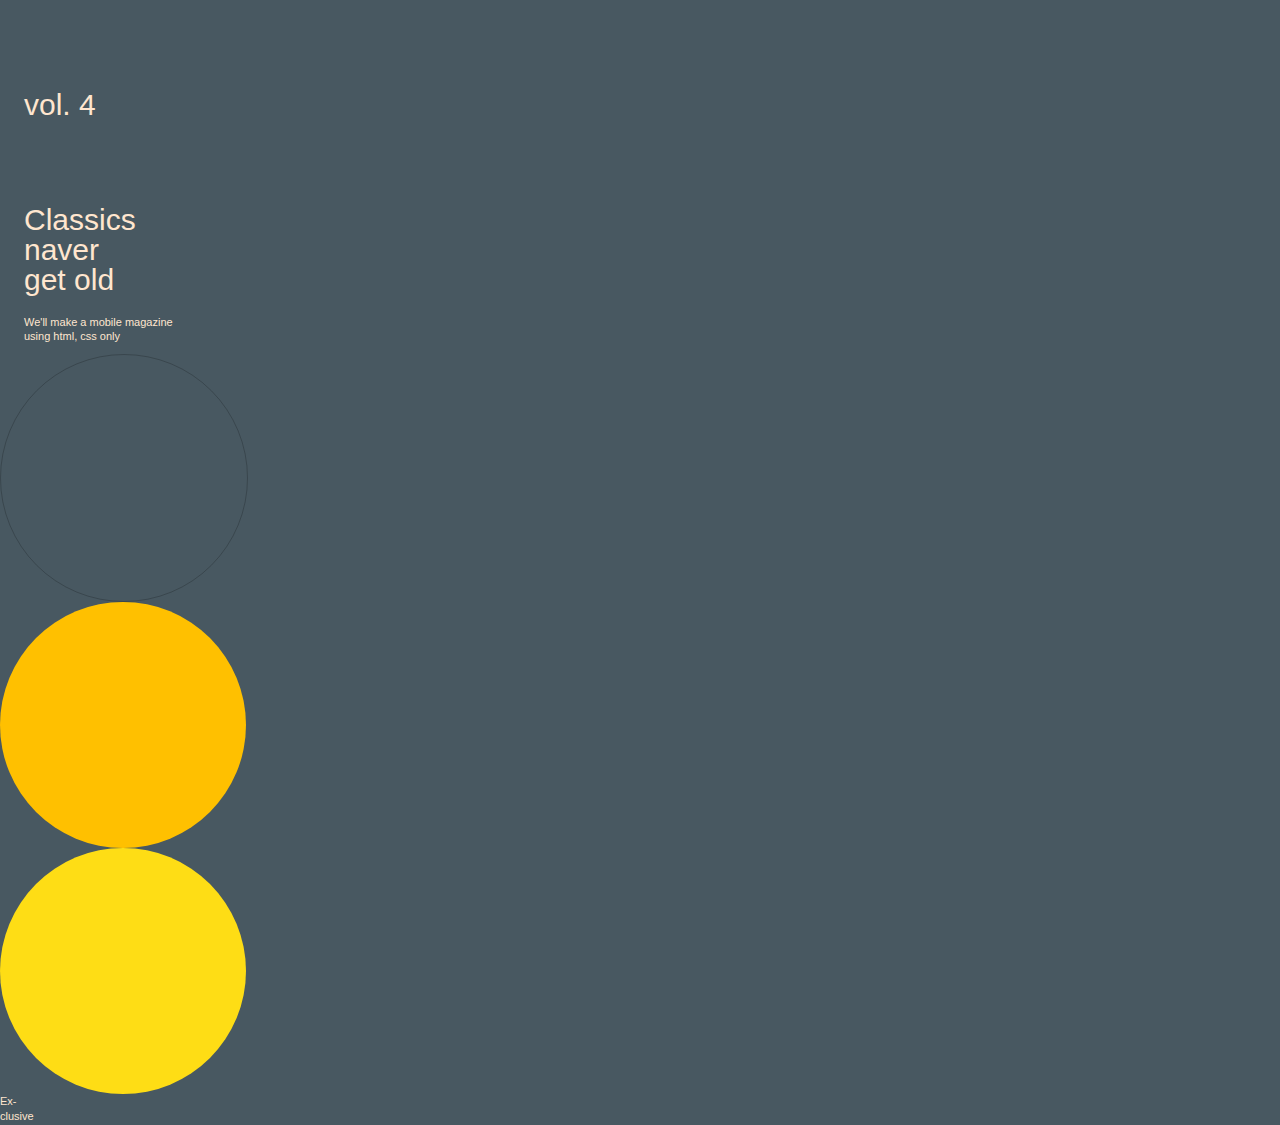
==== index.html @ 6e6796da "commit" ====
<!DOCTYPE html>
<html>
  <head>
    <meta charset="utf-8" />
    <meta http-equiv="X-UA-Compatible" content="IE=edge" />
    <title>Page Title</title>
    <meta name="viewport" content="width=device-width, initial-scale=1" />
    <link rel="stylesheet" type="text/css" media="screen" href="main.css" />
    <script src="main.js"></script>
    <style>
        body {
            margin: 0px;
            font-family: "Helvetica Neue", -apple-system, BlinkMacSystemFont, 'Segoe UI', Roboto, Oxygen, Ubuntu, Cantarell, 'Open Sans', sans-serif;
            background-color: #485861;
            color: #FFE6CF;
            font-size: 11px;
            line-height: 1.4;
            font-weight: 500;
        }

        .text-area {
        margin-top: 90px;
        line-height: 30px;
        margin-left: 24px;
        }

        .text-area h1 {
            font-size: 30px;
            line-height: 30px;
            font-weight: normal;
        }

        .volume {
            margin-bottom: 85px;
        }

        p{
            line-height: 14px;
        }

        #circle-wrapper {
            
        }

        .circle {
            width: 246px;
            height: 246px;
            border-radius: 50%;
        }
        .circle:nth-child(1) {
            background-color: transparent;
            border: 1px solid black;
            opacity: 0.2;
        }
        .circle:nth-child(2) {
            background-color: #ffc000;
        }
        .circle:nth-child(3) {
            background-color: #fedd15;
        }
    </style>
  </head>
  <body>
      <!-- 텍스트 영역 -->
      <div class="text-area">
        <h1>
          <div class="volume">vol. 4</div>
          <div class="title">Classics<br /> naver<br /> get old</div>
        </h1>
          <p>We'll make a mobile magazine<br /> using html,
              css only</p>
      </div>
      <!-- 원 -->
      <div id="circle-wrapper">
          <div class="circle"></div>
          <div class="circle"></div>
          <div class="circle"></div>
      </div>
      <!-- 뱃지 -->
      <div>Ex- <br />
          clusive</div>
  </body>
</html>
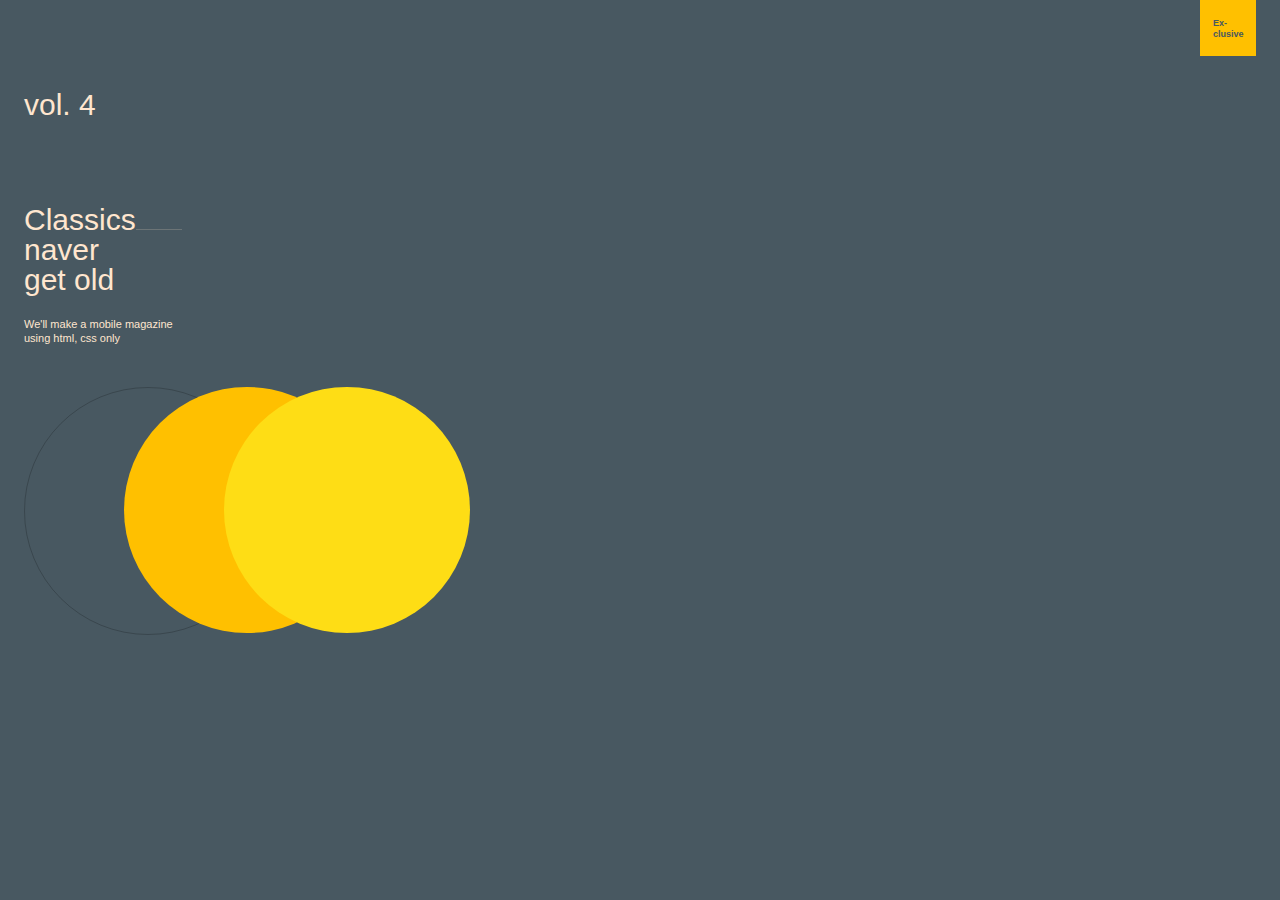
==== commit d646afd9: "commit" ====
--- a/index.html
+++ b/index.html
@@ -5,67 +5,16 @@
     <meta http-equiv="X-UA-Compatible" content="IE=edge" />
     <title>Page Title</title>
     <meta name="viewport" content="width=device-width, initial-scale=1" />
-    <link rel="stylesheet" type="text/css" media="screen" href="main.css" />
+    <link rel="stylesheet" type="text/css" media="screen" href="./main.css" />
+    <link rel="stylesheet" type="text/css" media="screen" href="./index.css" />
     <script src="main.js"></script>
-    <style>
-        body {
-            margin: 0px;
-            font-family: "Helvetica Neue", -apple-system, BlinkMacSystemFont, 'Segoe UI', Roboto, Oxygen, Ubuntu, Cantarell, 'Open Sans', sans-serif;
-            background-color: #485861;
-            color: #FFE6CF;
-            font-size: 11px;
-            line-height: 1.4;
-            font-weight: 500;
-        }
-
-        .text-area {
-        margin-top: 90px;
-        line-height: 30px;
-        margin-left: 24px;
-        }
-
-        .text-area h1 {
-            font-size: 30px;
-            line-height: 30px;
-            font-weight: normal;
-        }
-
-        .volume {
-            margin-bottom: 85px;
-        }
-
-        p{
-            line-height: 14px;
-        }
-
-        #circle-wrapper {
-            
-        }
-
-        .circle {
-            width: 246px;
-            height: 246px;
-            border-radius: 50%;
-        }
-        .circle:nth-child(1) {
-            background-color: transparent;
-            border: 1px solid black;
-            opacity: 0.2;
-        }
-        .circle:nth-child(2) {
-            background-color: #ffc000;
-        }
-        .circle:nth-child(3) {
-            background-color: #fedd15;
-        }
-    </style>
   </head>
   <body>
       <!-- 텍스트 영역 -->
       <div class="text-area">
         <h1>
           <div class="volume">vol. 4</div>
-          <div class="title">Classics<br /> naver<br /> get old</div>
+          <div class="title">Classics<div class="line"></div><br /> naver<br /> get old</div>
         </h1>
           <p>We'll make a mobile magazine<br /> using html,
               css only</p>
@@ -77,7 +26,7 @@
           <div class="circle"></div>
       </div>
       <!-- 뱃지 -->
-      <div>Ex- <br />
+      <div id="badge">Ex- <br />
           clusive</div>
   </body>
 </html>--- a/main.css
+++ b/main.css
@@ -0,0 +1,30 @@
+body {
+    margin: 0px;
+    font-family: "Helvetica Neue", -apple-system, BlinkMacSystemFont, 'Segoe UI', Roboto, Oxygen, Ubuntu, Cantarell, 'Open Sans', sans-serif;
+    background-color: #485861;
+    color: #FFE6CF;
+    font-size: 11px;
+    line-height: 1.4;
+    font-weight: 500;
+    overflow-x: hidden;
+}
+
+h1 {
+    margin: 0;
+    font-size: 30px;
+    line-height: 1;
+    font-weight: 400;
+}
+
+p {
+    margin: 0;
+}
+
+ul, li {
+    margin: 0;
+    padding: 0;
+}
+
+li {
+    list-style: none;
+}--- a/index.css
+++ b/index.css
@@ -0,0 +1,86 @@
+
+.text-area {
+    margin-top: 90px;
+    line-height: 30px;
+    margin-left: 24px;
+    }
+    
+    .line {
+        width: 46px;
+        height: 1px;
+        display: inline-block;
+        background-color: #ffe6cf;
+        opacity: 0.2;
+        position: relative;
+        top: -7;
+    
+    }
+    
+    .text-area h1 {
+        margin-bottom: 22px;
+    }
+    
+    .volume {
+        margin-bottom: 85px;
+    }
+    
+    p{
+        line-height: 14px;
+    }
+    
+    
+    
+    #circle-wrapper {
+        position: relative;
+        margin-left: 24px;
+        margin-top: 42px;
+    }
+    
+    .circle {
+        width: 246px;
+        height: 246px;
+        border-radius: 50%;
+        position: absolute;
+    }
+    .circle:nth-child(1) {
+        background-color: transparent;
+        border: 1px solid black;
+        opacity: 0.2;
+    }
+    .circle:nth-child(2) {
+        background-color: #ffc000;
+        left: 100px;
+    }
+    .circle:nth-child(3) {
+        background-color: #fedd15;
+        left: 200px;
+        transition: 0.5s;
+        top: 0;
+    }
+    
+    .circle:nth-child(3):hover {
+        background-color: blue;
+        top: -20px;
+    }
+    
+    .circle:nth-child(3):active {
+        background-color: red;
+        top: -20px;
+    }
+    
+    #badge {
+        background-color: #ffc000;
+        width: 56px;
+        height: 56px;
+        color: #485861;
+        margin-left: 24px;
+        padding-left: 13px;
+        padding-top: 18px;
+        font-size: 9px;
+        line-height: 11px;
+        box-sizing: border-box;
+        position: fixed;
+        top: 0;
+        right: 24px;
+        font-weight: bold;
+    }